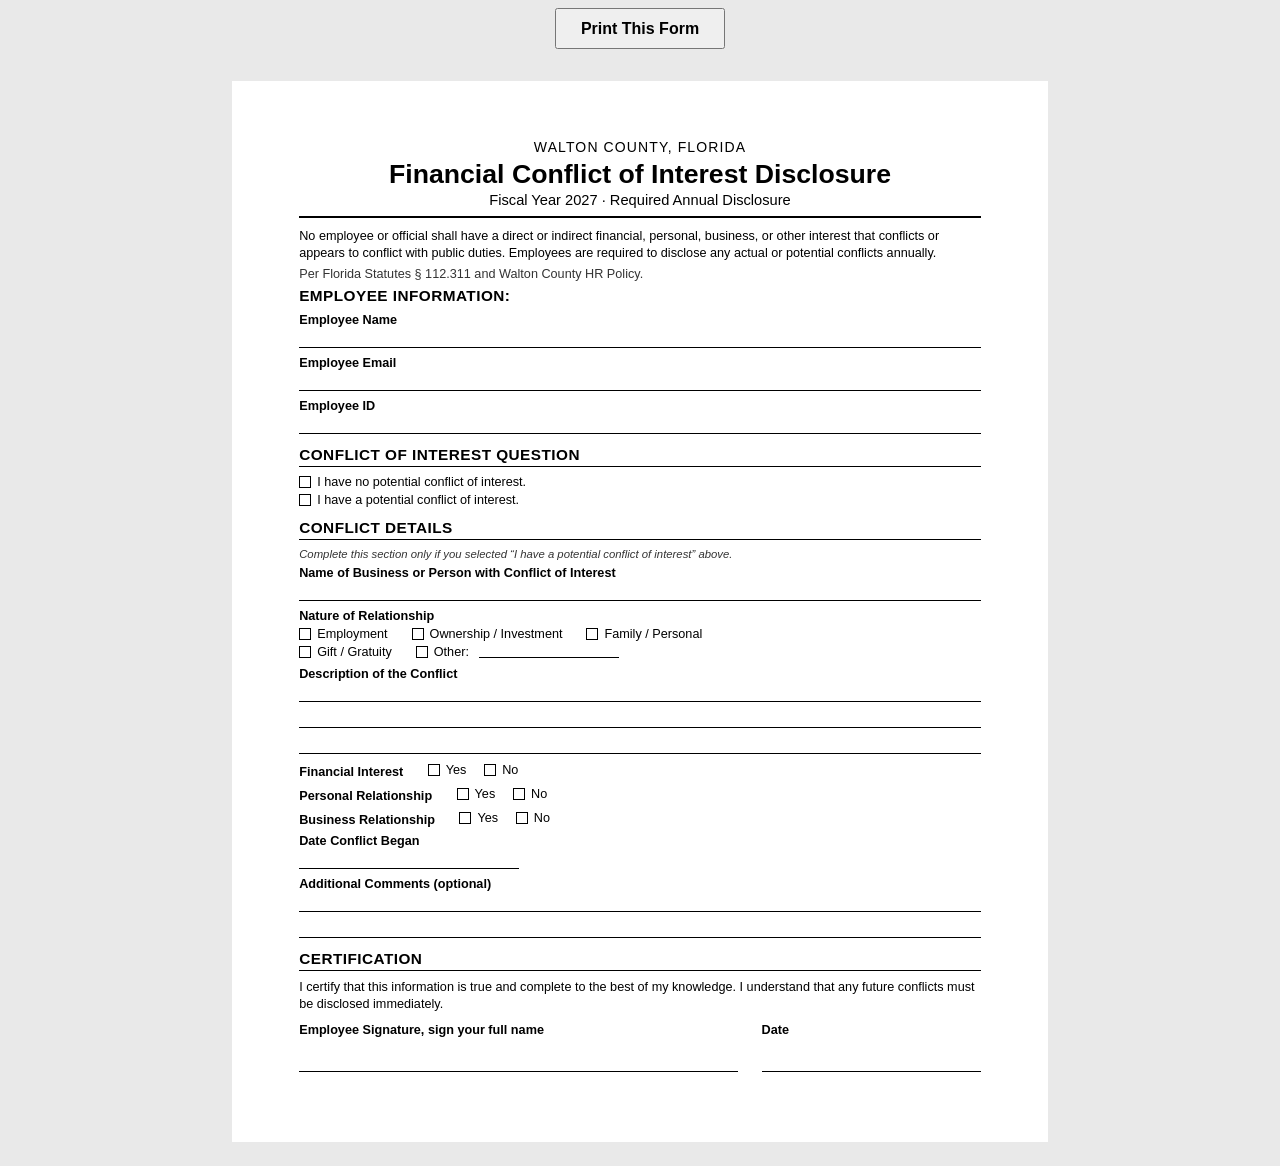
==== prototype/print-form.html @ 63708b57 "Remove seperators in print pdf" ====
<!DOCTYPE html>
<html lang="en">
<head>
<meta charset="UTF-8">
<meta name="viewport" content="width=device-width, initial-scale=1.0">
<title>Walton County FY2027 Conflict of Interest Disclosure — Paper Form</title>
<style>
  * {
    box-sizing: border-box;
  }

  body {
    margin: 0;
    background: #E9E9E9;
    font-family: Arial, Helvetica, sans-serif;
    color: #000;
  }

  .sheet {
    max-width: 8.5in;
    margin: 0.25in auto;
    background: #fff;
    padding: 0.6in 0.7in;
  }

  .no-print {
    text-align: center;
    padding: 0.5rem;
  }

  .no-print button {
    font-family: inherit;
    font-size: 1rem;
    font-weight: 700;
    padding: 0.6rem 1.5rem;
    cursor: pointer;
  }

  h1 {
    margin: 0;
    font-size: 20pt;
    text-align: center;
  }

  .subtitle {
    text-align: center;
    font-size: 11pt;
    margin: 2px 0 0;
  }

  .county-name {
    text-align: center;
    font-size: 10.5pt;
    letter-spacing: 0.08em;
    text-transform: uppercase;
    margin: 0 0 4px;
  }

  .rule {
    border: none;
    border-top: 2px solid #000;
    margin: 8px 0 10px;
  }

  .intro p {
    font-size: 9.5pt;
    line-height: 1.35;
    margin: 0 0 4px;
  }

  .citation {
    font-size: 8.5pt;
    color: #333;
    margin: 0 0 10px;
  }

  section {
    margin-bottom: 12px;
  }

  .section-title {
    font-size: 11.5pt;
    font-weight: 700;
    text-transform: uppercase;
    letter-spacing: 0.03em;
    border-bottom: 1.5px solid #000;
    padding-bottom: 2px;
    margin: 0 0 8px;
  }

  .section-title--plain {
    border-bottom: none;
    padding-bottom: 0;
  }

  .section-note {
    font-size: 8.5pt;
    font-style: italic;
    color: #333;
    margin: 0 0 6px;
  }

  .field {
    margin-bottom: 8px;
  }

  .field-label {
    display: block;
    font-size: 9.5pt;
    font-weight: 700;
    margin-bottom: 1px;
  }

  .line {
    display: block;
    border-bottom: 1px solid #000;
    height: 20px;
  }

  .line-row {
    display: flex;
    gap: 6px;
  }

  .line-row .line {
    flex: 1;
  }

  .lines-block .line {
    margin-bottom: 6px;
  }

  .lines-block .line:last-child {
    margin-bottom: 0;
  }

  .check-row {
    display: flex;
    flex-wrap: wrap;
    align-items: center;
    gap: 4px 24px;
    margin: 4px 0;
  }

  .check-row + .check-row {
    margin-top: 2px;
  }

  .check-option {
    display: inline-flex;
    align-items: center;
    gap: 6px;
    font-size: 9.5pt;
    white-space: nowrap;
  }

  .checkbox {
    display: inline-block;
    width: 12px;
    height: 12px;
    border: 1.3px solid #000;
    flex: 0 0 auto;
  }

  .other-line {
    display: inline-block;
    border-bottom: 1px solid #000;
    width: 140px;
    height: 12px;
    margin-left: 4px;
  }

  .yn-group {
    margin-bottom: 6px;
  }

  .yn-group .field-label {
    display: inline-block;
    margin-right: 20px;
    margin-bottom: 0;
  }

  .certification-statement {
    font-size: 9.5pt;
    line-height: 1.35;
    margin: 0 0 8px;
  }

  .signature-row {
    display: flex;
    gap: 24px;
    margin-top: 10px;
  }

  .signature-block {
    flex: 2;
  }

  .date-block {
    flex: 1;
  }

  .signature-line {
    border-bottom: 1px solid #000;
    height: 34px;
  }

  .date-line {
    border-bottom: 1px solid #000;
    height: 34px;
  }

  @page {
    size: letter;
    margin: 0;
  }

  @media print {
    .no-print {
      display: none !important;
    }

    body {
      background: #fff;
    }

    .sheet {
      max-width: 100%;
      margin: 0;
      padding: 0.5in 0.6in;
    }
  }
</style>
</head>
<body>

<div class="no-print">
  <button type="button" onclick="window.print()">Print This Form</button>
</div>

<div class="sheet">

  <p class="county-name">Walton County, Florida</p>
  <h1>Financial Conflict of Interest Disclosure</h1>
  <p class="subtitle">Fiscal Year 2027 &middot; Required Annual Disclosure</p>
  <hr class="rule">

  <div class="intro">
    <p>
      No employee or official shall have a direct or indirect financial, personal, business, or other
      interest that conflicts or appears to conflict with public duties. Employees are required to
      disclose any actual or potential conflicts annually.
    </p>
    <p class="citation">Per Florida Statutes &sect; 112.311 and Walton County HR Policy.</p>
  </div>

  <section>
    <p class="section-title section-title--plain">Employee Information:</p>

    <div class="field">
      <span class="field-label">Employee Name</span>
      <span class="line"></span>
    </div>

    <div class="field">
      <span class="field-label">Employee Email</span>
      <span class="line"></span>
    </div>

    <div class="field">
      <span class="field-label">Employee ID</span>
      <span class="line"></span>
    </div>
  </section>

  <section>
    <p class="section-title">Conflict of Interest Question</p>
    <div class="check-row">
      <label class="check-option"><span class="checkbox"></span> I have no potential conflict of interest.</label>
    </div>
    <div class="check-row">
      <label class="check-option"><span class="checkbox"></span> I have a potential conflict of interest.</label>
    </div>
  </section>

  <section>
    <p class="section-title">Conflict Details</p>
    <p class="section-note">Complete this section only if you selected &ldquo;I have a potential conflict of interest&rdquo; above.</p>

    <div class="field">
      <span class="field-label">Name of Business or Person with Conflict of Interest</span>
      <span class="line"></span>
    </div>

    <div class="field">
      <span class="field-label">Nature of Relationship</span>
      <div class="check-row">
        <label class="check-option"><span class="checkbox"></span> Employment</label>
        <label class="check-option"><span class="checkbox"></span> Ownership / Investment</label>
        <label class="check-option"><span class="checkbox"></span> Family / Personal</label>
      </div>
      <div class="check-row">
        <label class="check-option"><span class="checkbox"></span> Gift / Gratuity</label>
        <label class="check-option"><span class="checkbox"></span> Other: <span class="other-line"></span></label>
      </div>
    </div>

    <div class="field">
      <span class="field-label">Description of the Conflict</span>
      <div class="lines-block">
        <span class="line"></span>
        <span class="line"></span>
        <span class="line"></span>
      </div>
    </div>

    <div class="yn-group">
      <span class="field-label">Financial Interest</span>
      <label class="check-option"><span class="checkbox"></span> Yes</label>
      &nbsp;&nbsp;
      <label class="check-option"><span class="checkbox"></span> No</label>
    </div>

    <div class="yn-group">
      <span class="field-label">Personal Relationship</span>
      <label class="check-option"><span class="checkbox"></span> Yes</label>
      &nbsp;&nbsp;
      <label class="check-option"><span class="checkbox"></span> No</label>
    </div>

    <div class="yn-group">
      <span class="field-label">Business Relationship</span>
      <label class="check-option"><span class="checkbox"></span> Yes</label>
      &nbsp;&nbsp;
      <label class="check-option"><span class="checkbox"></span> No</label>
    </div>

    <div class="field">
      <span class="field-label">Date Conflict Began</span>
      <span class="line" style="width: 220px;"></span>
    </div>

    <div class="field">
      <span class="field-label">Additional Comments (optional)</span>
      <div class="lines-block">
        <span class="line"></span>
        <span class="line"></span>
      </div>
    </div>
  </section>

  <section>
    <p class="section-title">Certification</p>
    <p class="certification-statement">
      I certify that this information is true and complete to the best of my knowledge. I understand
      that any future conflicts must be disclosed immediately.
    </p>

    <div class="signature-row">
      <div class="signature-block">
        <span class="field-label">Employee Signature, sign your full name</span>
        <div class="signature-line"></div>
      </div>
      <div class="date-block">
        <span class="field-label">Date</span>
        <div class="date-line"></div>
      </div>
    </div>
  </section>

</div>
</body>
</html>
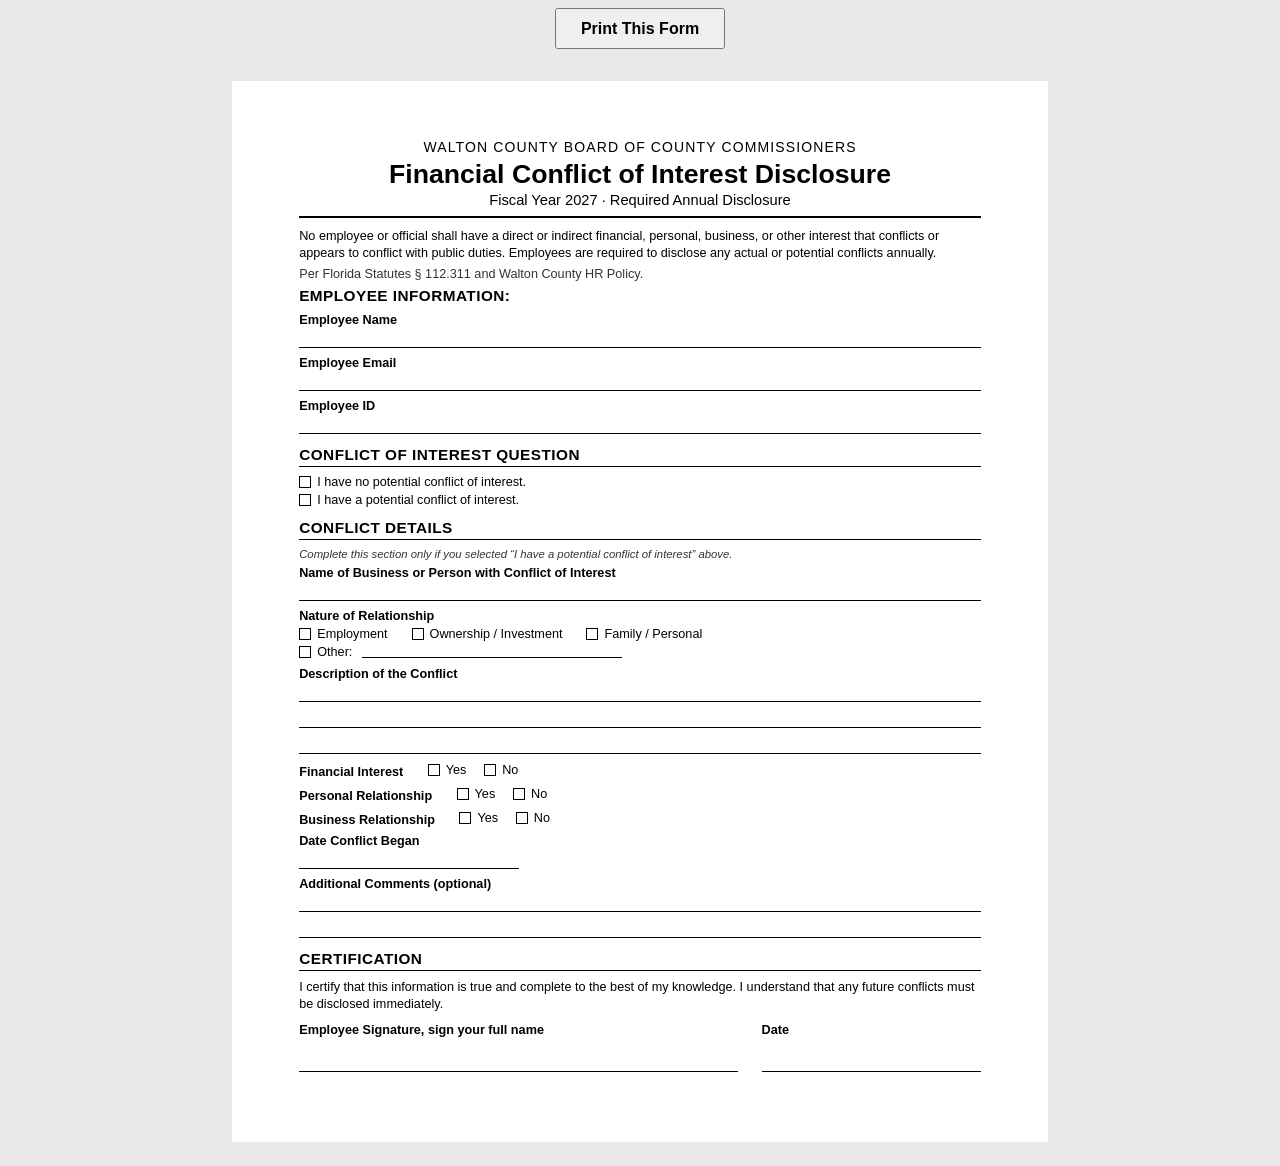
==== commit 12d06781: "update nature of relationship options" ====
--- a/prototype/print-form.html
+++ b/prototype/print-form.html
@@ -115,6 +115,9 @@
     display: block;
     border-bottom: 1px solid #000;
     height: 20px;
+    font-size: 10.5pt;
+    line-height: 20px;
+    padding-left: 2px;
   }
 
   .line-row {
@@ -165,7 +168,7 @@
   .other-line {
     display: inline-block;
     border-bottom: 1px solid #000;
-    width: 140px;
+    width: 260px;
     height: 12px;
     margin-left: 4px;
   }
@@ -215,6 +218,9 @@
     margin: 0;
   }
 
+  /* Print-only spacing: tighter than the on-screen version so the whole
+     form fits on one physical page. The screen view above stays generously
+     spaced for on-screen readability. */
   @media print {
     .no-print {
       display: none !important;
@@ -227,7 +233,76 @@
     .sheet {
       max-width: 100%;
       margin: 0;
-      padding: 0.5in 0.6in;
+      padding: 0.3in 0.6in;
+    }
+
+    .county-name {
+      margin: 0 0 2px;
+    }
+
+    .rule {
+      margin: 5px 0 6px;
+    }
+
+    .intro p {
+      line-height: 1.3;
+      margin: 0 0 3px;
+    }
+
+    .citation {
+      margin: 0 0 6px;
+    }
+
+    section {
+      margin-bottom: 8px;
+    }
+
+    .section-title {
+      margin: 0 0 6px;
+    }
+
+    .section-note {
+      margin: 0 0 4px;
+    }
+
+    .field {
+      margin-bottom: 6px;
+    }
+
+    .line {
+      height: 18px;
+      line-height: 18px;
+    }
+
+    .lines-block .line {
+      margin-bottom: 4px;
+    }
+
+    .check-row {
+      gap: 3px 24px;
+      margin: 3px 0;
+    }
+
+    .check-row + .check-row {
+      margin-top: 1px;
+    }
+
+    .yn-group {
+      margin-bottom: 4px;
+    }
+
+    .certification-statement {
+      line-height: 1.3;
+      margin: 0 0 6px;
+    }
+
+    .signature-row {
+      margin-top: 8px;
+    }
+
+    .signature-line,
+    .date-line {
+      height: 30px;
     }
   }
 </style>
@@ -240,7 +315,7 @@
 
 <div class="sheet">
 
-  <p class="county-name">Walton County, Florida</p>
+  <p class="county-name">Walton County Board of County Commissioners</p>
   <h1>Financial Conflict of Interest Disclosure</h1>
   <p class="subtitle">Fiscal Year 2027 &middot; Required Annual Disclosure</p>
   <hr class="rule">
@@ -259,7 +334,7 @@
 
     <div class="field">
       <span class="field-label">Employee Name</span>
-      <span class="line"></span>
+      <span class="line" id="fill-employee-name"></span>
     </div>
 
     <div class="field">
@@ -269,7 +344,7 @@
 
     <div class="field">
       <span class="field-label">Employee ID</span>
-      <span class="line"></span>
+      <span class="line" id="fill-employee-id"></span>
     </div>
   </section>
 
@@ -300,7 +375,6 @@
         <label class="check-option"><span class="checkbox"></span> Family / Personal</label>
       </div>
       <div class="check-row">
-        <label class="check-option"><span class="checkbox"></span> Gift / Gratuity</label>
         <label class="check-option"><span class="checkbox"></span> Other: <span class="other-line"></span></label>
       </div>
     </div>
@@ -369,5 +443,32 @@
   </section>
 
 </div>
+
+<script>
+  // Fills in Employee Name / Employee ID from the data the main form page
+  // wrote to localStorage right before opening this tab (see app.js:
+  // handlePrintConfirm). Rendered as plain text on the line, not an input.
+  // Runs once, then clears the key so it can't reappear on a later,
+  // unrelated direct open of this file.
+  (function fillFromHandoff() {
+    var raw = localStorage.getItem('coi-print-fill');
+    if (!raw) {
+      return;
+    }
+    try {
+      var data = JSON.parse(raw);
+      if (data.employeeName) {
+        document.getElementById('fill-employee-name').textContent = data.employeeName;
+      }
+      if (data.employeeId) {
+        document.getElementById('fill-employee-id').textContent = data.employeeId;
+      }
+    } catch (err) {
+      console.error('Could not read print handoff data.', err);
+    } finally {
+      localStorage.removeItem('coi-print-fill');
+    }
+  })();
+</script>
 </body>
 </html>
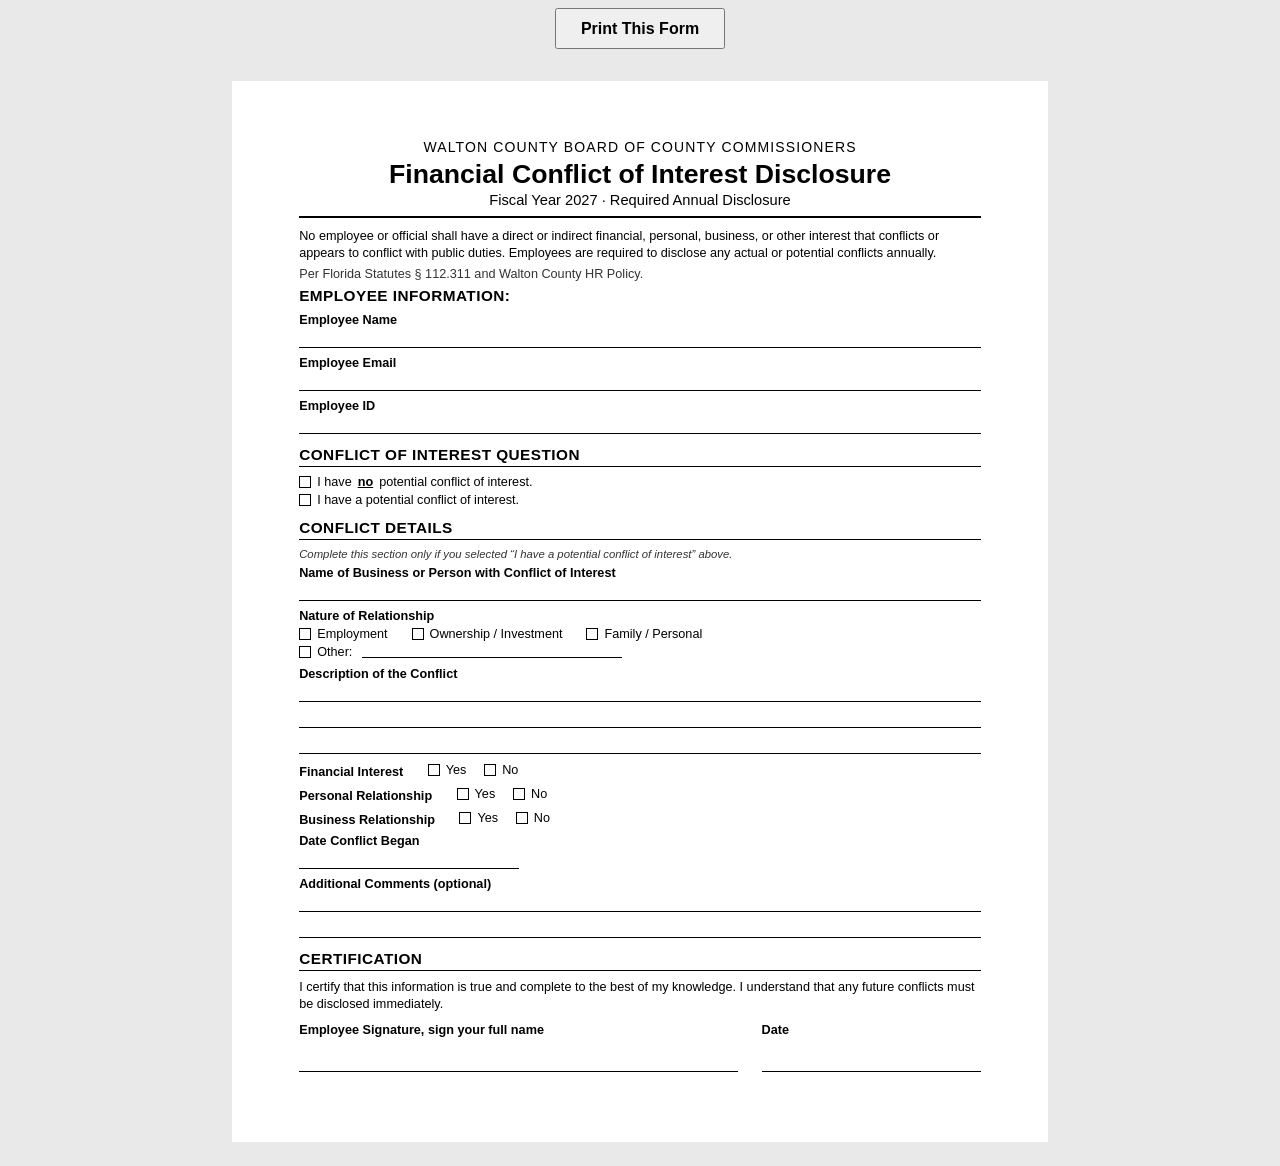
==== commit 02557030: "bold no and added hyper links" ====
--- a/prototype/print-form.html
+++ b/prototype/print-form.html
@@ -351,7 +351,7 @@
   <section>
     <p class="section-title">Conflict of Interest Question</p>
     <div class="check-row">
-      <label class="check-option"><span class="checkbox"></span> I have no potential conflict of interest.</label>
+      <label class="check-option"><span class="checkbox"></span> I have <strong><u>no</u></strong> potential conflict of interest.</label>
     </div>
     <div class="check-row">
       <label class="check-option"><span class="checkbox"></span> I have a potential conflict of interest.</label>
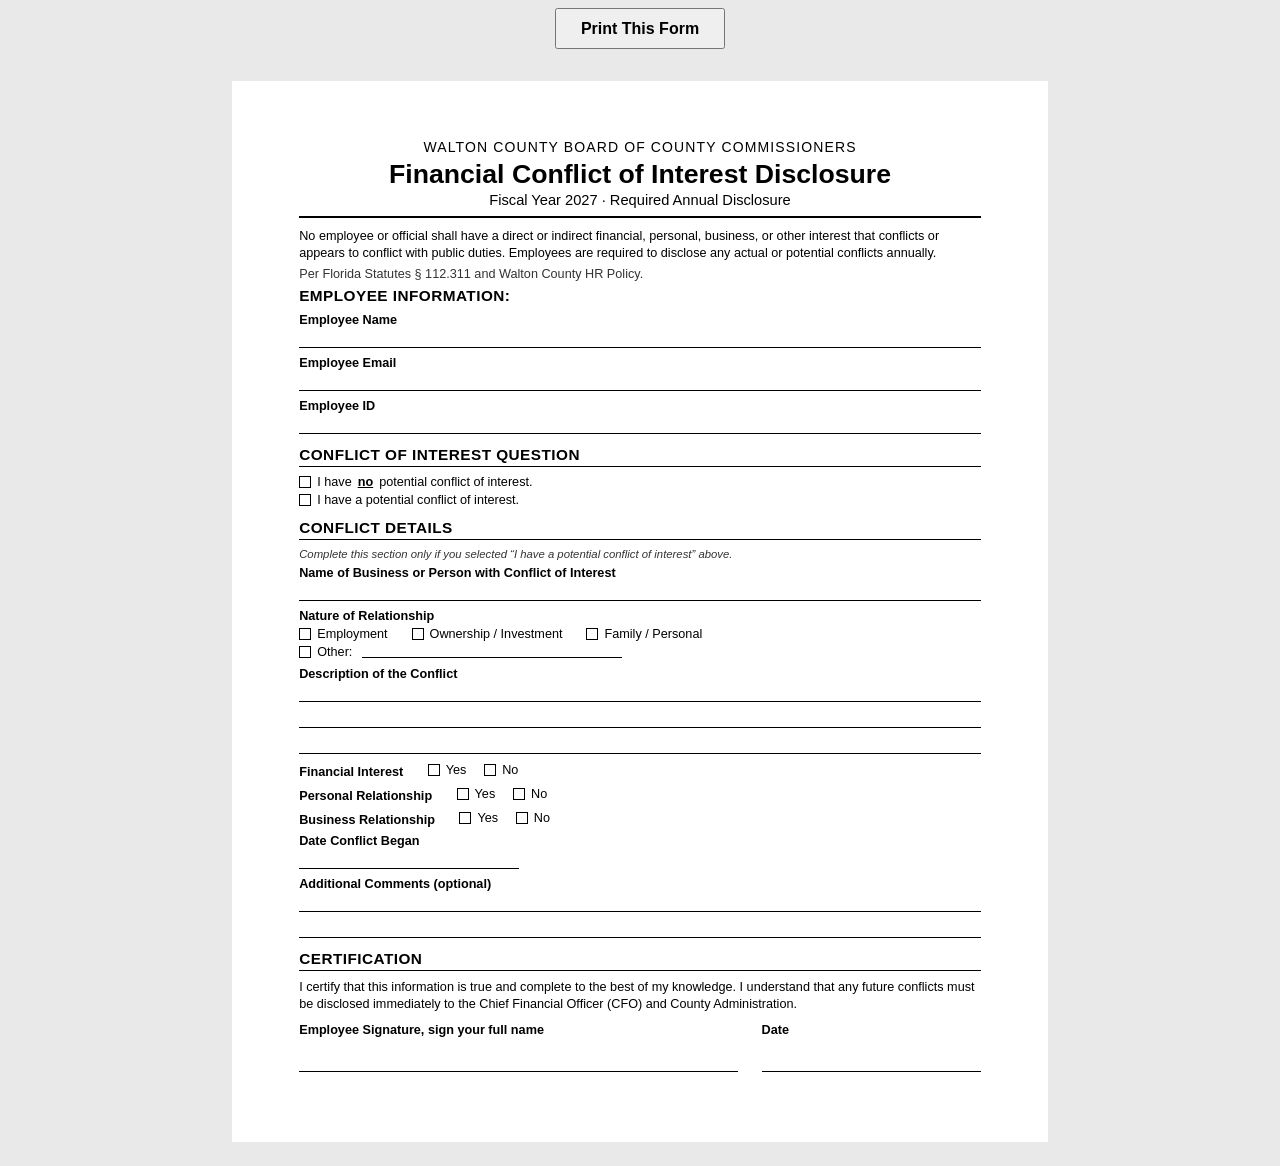
==== commit 8c8a10fb: "add comment under certification checkbox" ====
--- a/prototype/print-form.html
+++ b/prototype/print-form.html
@@ -427,7 +427,8 @@
     <p class="section-title">Certification</p>
     <p class="certification-statement">
       I certify that this information is true and complete to the best of my knowledge. I understand
-      that any future conflicts must be disclosed immediately.
+      that any future conflicts must be disclosed immediately to the Chief Financial Officer (CFO)
+      and County Administration.
     </p>
 
     <div class="signature-row">
